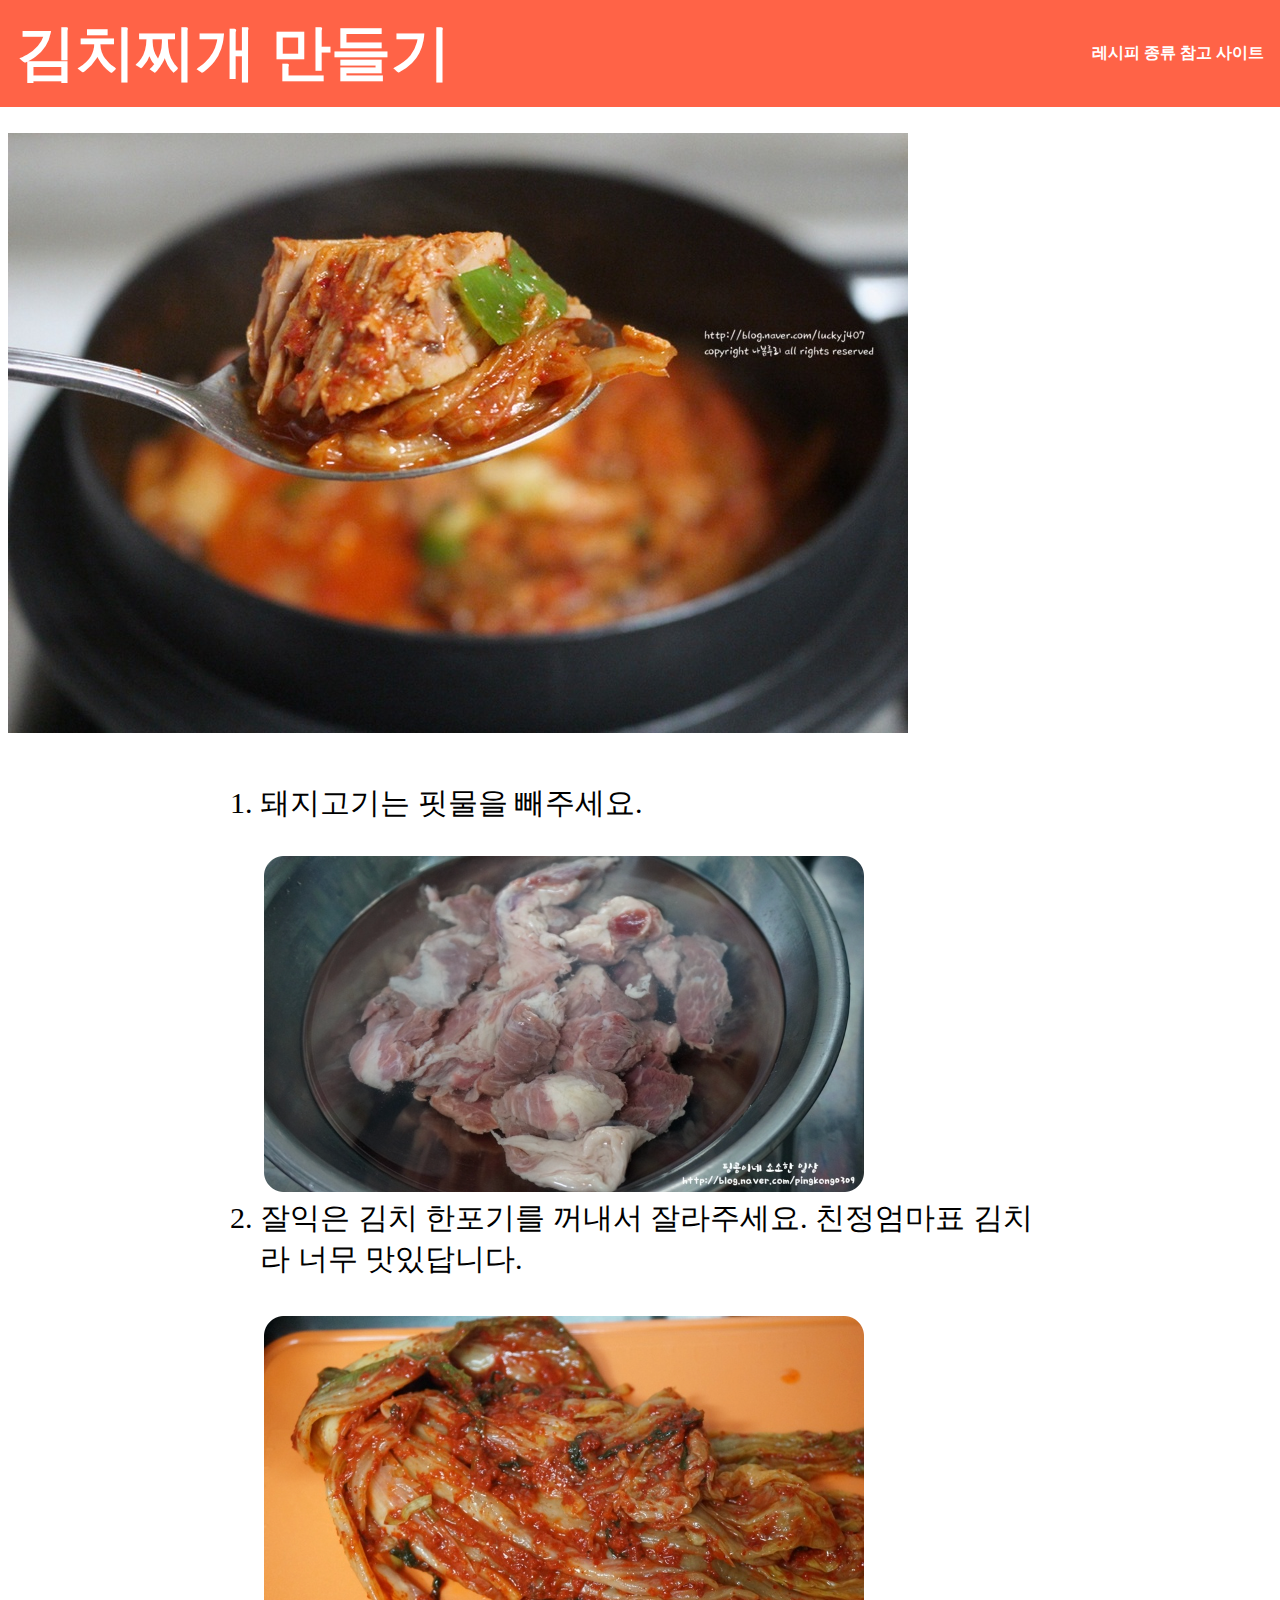
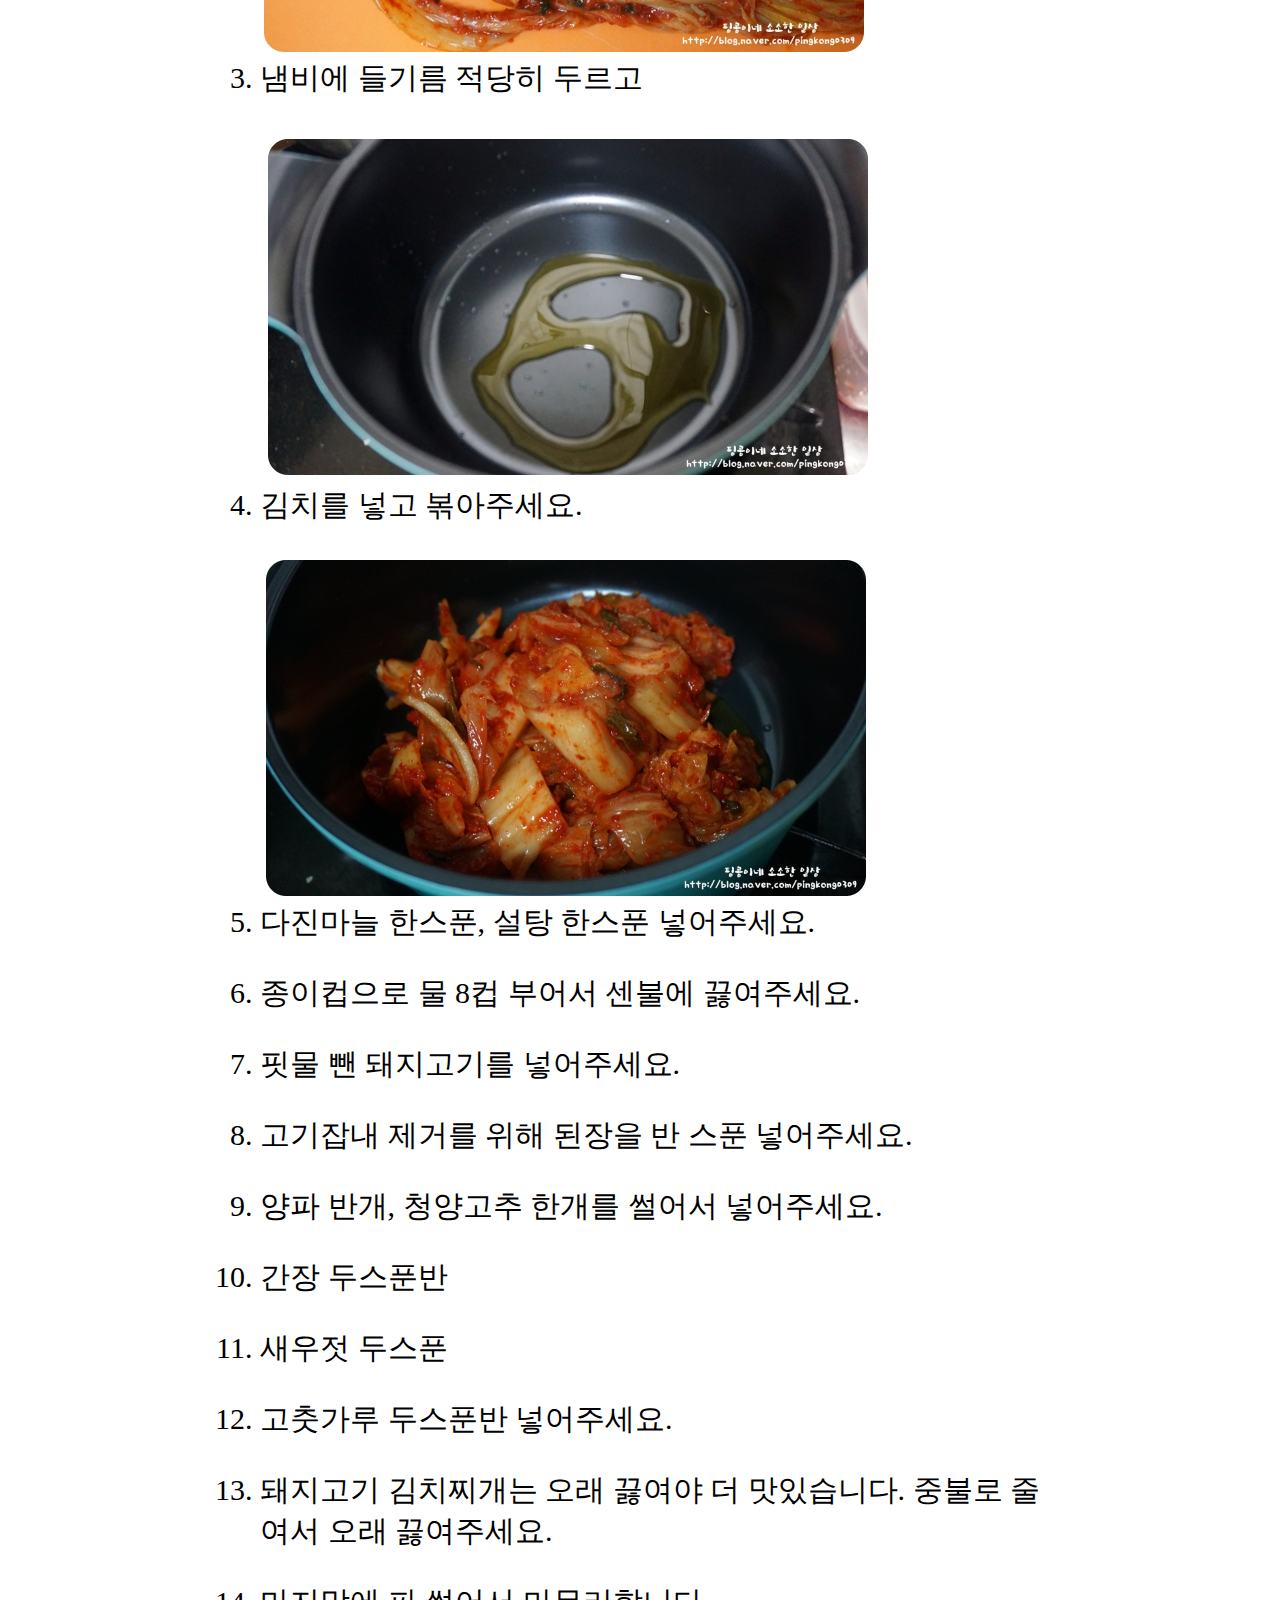
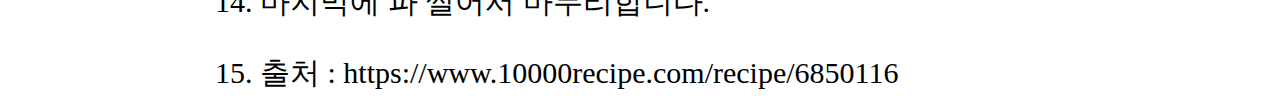
==== index.html @ 717fe8c5 "신영 커밋" ====
<!DOCTYPE html>
<html lang="en">
<head>
    <meta charset="UTF-8">
    <meta http-equiv="X-UA-Compatible" content="IE=edge">
    <meta name="viewport" content="width=device-width, initial-scale=1.0">
    <title>Recipe</title>
    <link rel="stylesheet" href="style.css">
</head>
<body>
    <header>
        <h1>김치찌개 만들기</h1>
        <nav>
            <span>레시피</span>
            <span>종류</span>
            <span>참고 사이트</span>
        </nav>
    </header>
    <div class="wrap">
        <img src="gimci.jpeg" alt="" class="gimch">
        <!--
            <p>
            1. 돼지고기는 핏물을 빼주세요.<br>
            2. 잘익은 김치 한포기를 꺼내서 잘라주세요. 친정엄마표 김치라 너무 맛있답니다.<br>
            3. 냄비에 들기름 적당히 두르고 김치를 넣고 볶아주세요.<br>
            4. 다진마늘 한스푼, 설탕 한스푼 넣어주세요.<br>  --강문호 
            5. 종이컵으로 물 8컵 부어서 센 불에 끓여주세요. 원래는 쌀뜬물을 넣어줘야합니다.<br>
            6. 핏물을 뺀 돼지고기를 넣어주세요.<br>
            7. 고기잡내 제거를 위해 된장을 반스푼 넣어주세요.<br>
            8. 양파 반개, 청양고추 한 개를 썰어서 넣어주세요.<br>
            9. 간장 두스푼 반, 새우젓 두스푼, 고춧가루 두스푼 반을 넣어주세요.<br>
            10. 돼지고기 김치찌개는 오래 끓여야 더 맛있습니다. 중불로 줄여서 오래 끓여주세요.<br>
            11. 마지막으로 파를 썰어서 넣으면 마무리됩니다.<br> --권기훈
        </p>-->
        <ol class="list">
            <li> 돼지고기는 핏물을 빼주세요.
                <img src="1.png" alt="">
            </li>
            <li> 잘익은 김치 한포기를 꺼내서 잘라주세요. 친정엄마표 김치라 너무 맛있답니다.
                <img src="2.png" alt="">

            </li>
            <li> 냄비에 들기름 적당히 두르고 
                <img src="3.png" alt="">
            </li>
            <li> 김치를 넣고 볶아주세요.
                <img src="4.png" alt="">

            </li>
            <li>
                 다진마늘 한스푼, 설탕 한스푼 넣어주세요.
                 <img src="5.png" alt="">
            </li>
            <li>
                 종이컵으로 물 8컵 부어서 센불에 끓여주세요.
                 <img src="6.png" alt="">
            </li>
            <li>
                 핏물 뺀 돼지고기를 넣어주세요.
                 <img src="7.png" alt="">
            </li>
            <li>
                 고기잡내 제거를 위해 된장을 반 스푼 넣어주세요.
                 <img src="8.png" alt="">
            </li>
            <li>
                 양파 반개, 청양고추 한개를 썰어서 넣어주세요.
                 <img src="9.png" alt="">
            </li>
            <li>
                 간장 두스푼반
                <img src="10.png" alt="">
            </li>
            <li>
                 새우젓 두스푼
                 <img src="11.png" alt="">
            </li>
            <li>
                 고춧가루 두스푼반 넣어주세요.
                 <img src="12.png" alt="">
            </li>
            <li>
                 돼지고기 김치찌개는 오래 끓여야 더 맛있습니다. 중불로 줄여서 오래 끓여주세요.
                 <img src="13.png" alt="">
            </li>
            <li>
                 마지막에 파 썰어서 마무리합니다.
                 <img src="14.png" alt="">

            </li>
            <li> <span>출처 : </span>https://www.10000recipe.com/recipe/6850116</li>
        </ol>
    </div>

</body>
</html>
---- style.css ----
h1 {
    font-size: 60px;
}
.gimch {
    margin: 50px 0;
}
.list {
    width: 800px;
    margin: 0 auto;
    text-align: left;
    font-size: 30px;
}
.list li img {
    margin-top: 30px;
}
img {
    display: block;
}
header {  
    height: 75px;
    padding: 1rem;
    color: white;
    background: tomato;
    font-weight: bold;
    display: flex;
    justify-content: space-between;
    align-items: center;
    position: fixed;
    top: 0;
    /* width: 100% */
    left: 0;
    right: 0;
  }
.wrap {
    padding-top: 75px;
}
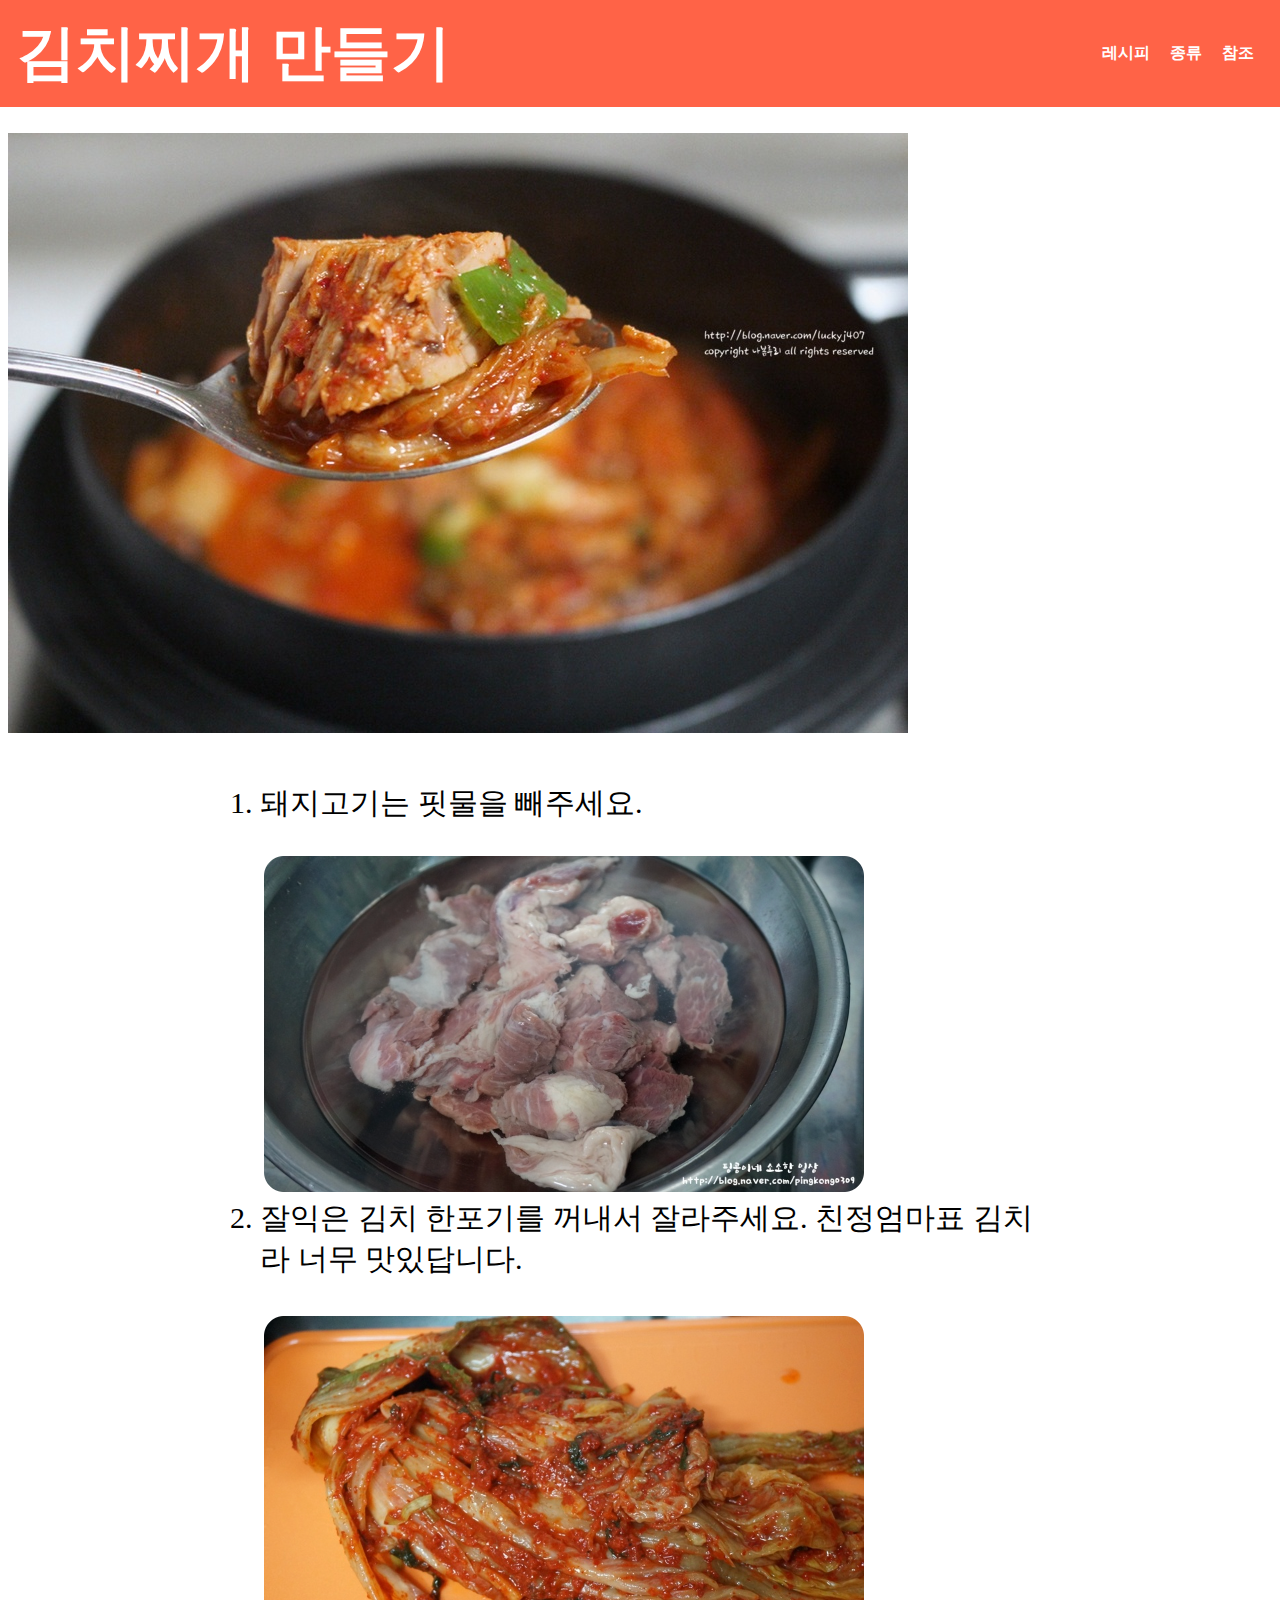
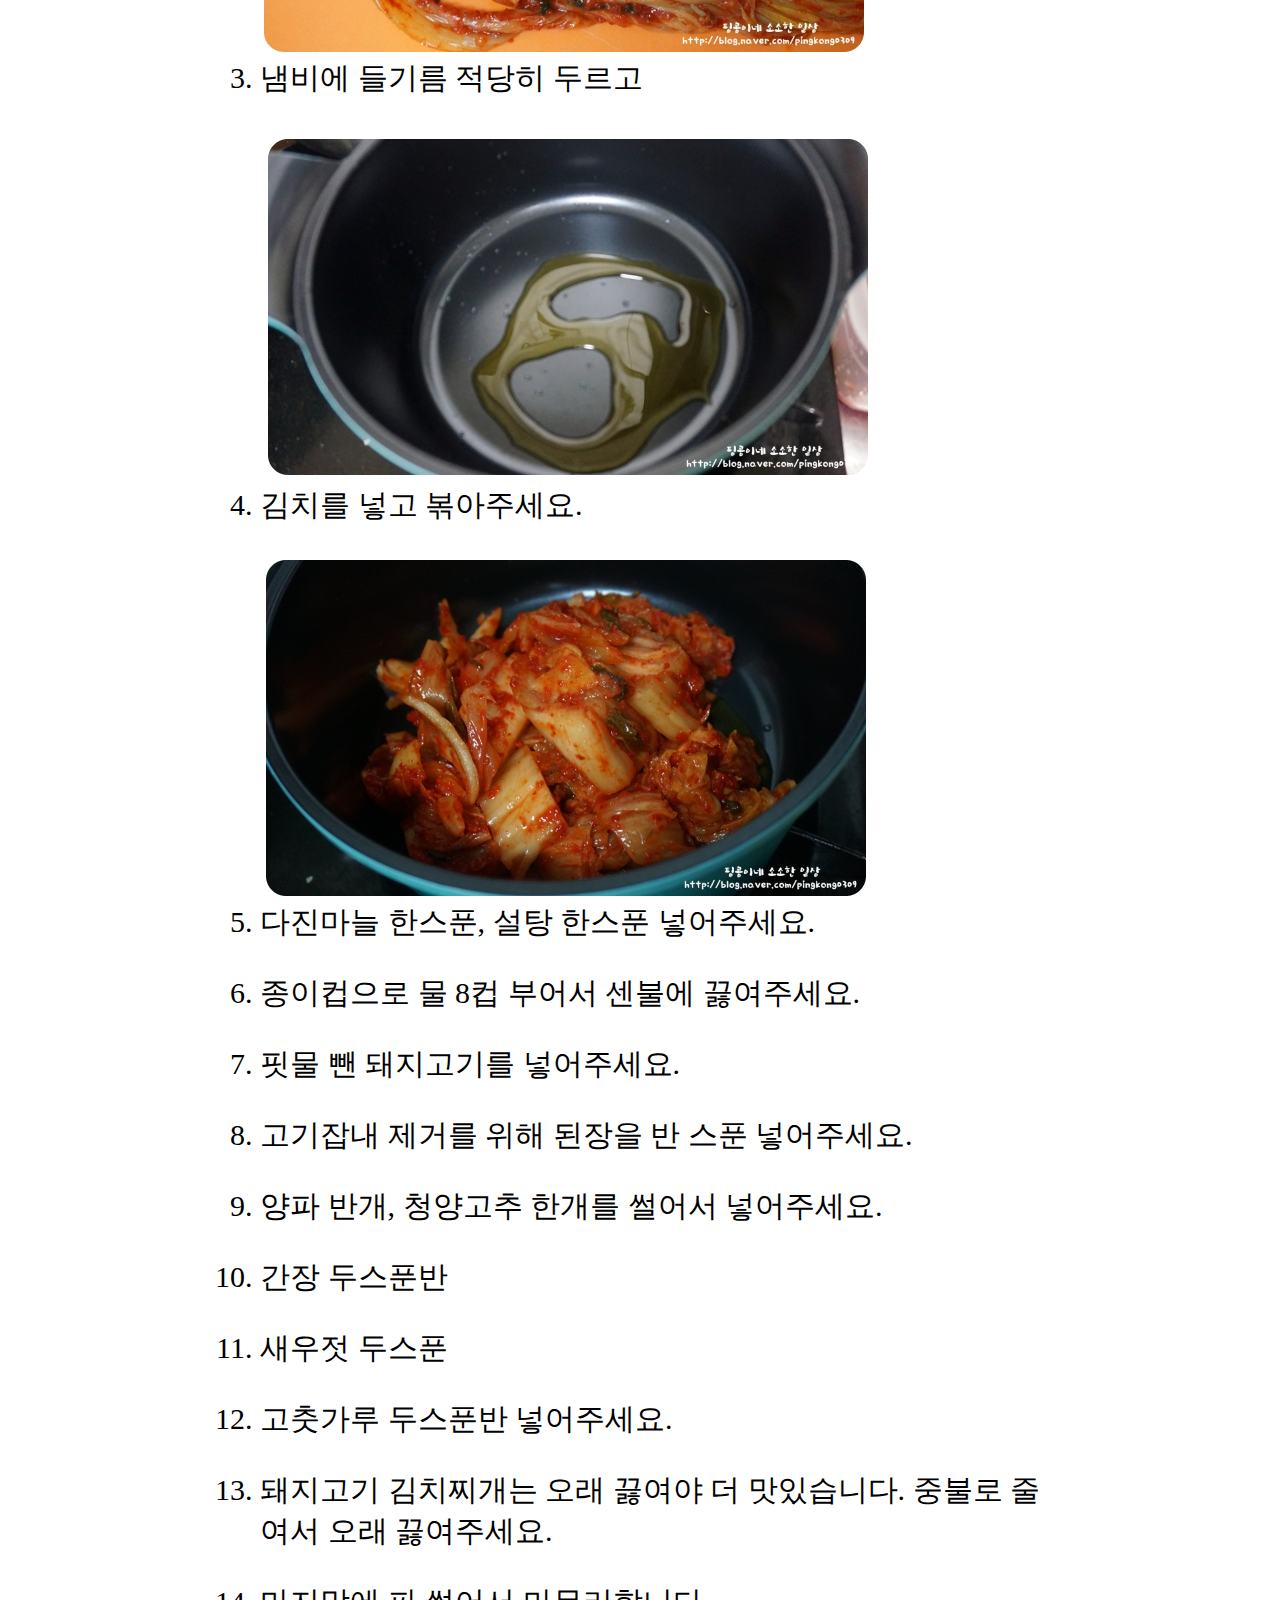
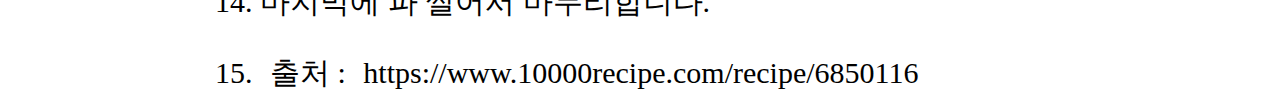
==== commit 8c718792: "Merge branch 'main' of https://github.com/kwonkihon/PowerRanzo" ====
--- a/index.html
+++ b/index.html
@@ -10,10 +10,10 @@
 <body>
     <header>
         <h1>김치찌개 만들기</h1>
-        <nav>
-            <span>레시피</span>
-            <span>종류</span>
-            <span>참고 사이트</span>
+        <nav class="navi">
+            <span><a href="recipe.html">레시피</a></span>
+            <span><a href="recipe.html">종류</a></span>
+            <span><a href="recipe.html">참조</a></span>
         </nav>
     </header>
     <div class="wrap">
--- a/style.css
+++ b/style.css
@@ -34,4 +34,17 @@
   }
 .wrap {
     padding-top: 75px;
-}+}
+
+.navi {
+    display: flex;
+    justify-content: space-between;
+}
+span {
+    padding: 10px;
+}
+a {
+    text-decoration: none;
+    color: white;
+}
+
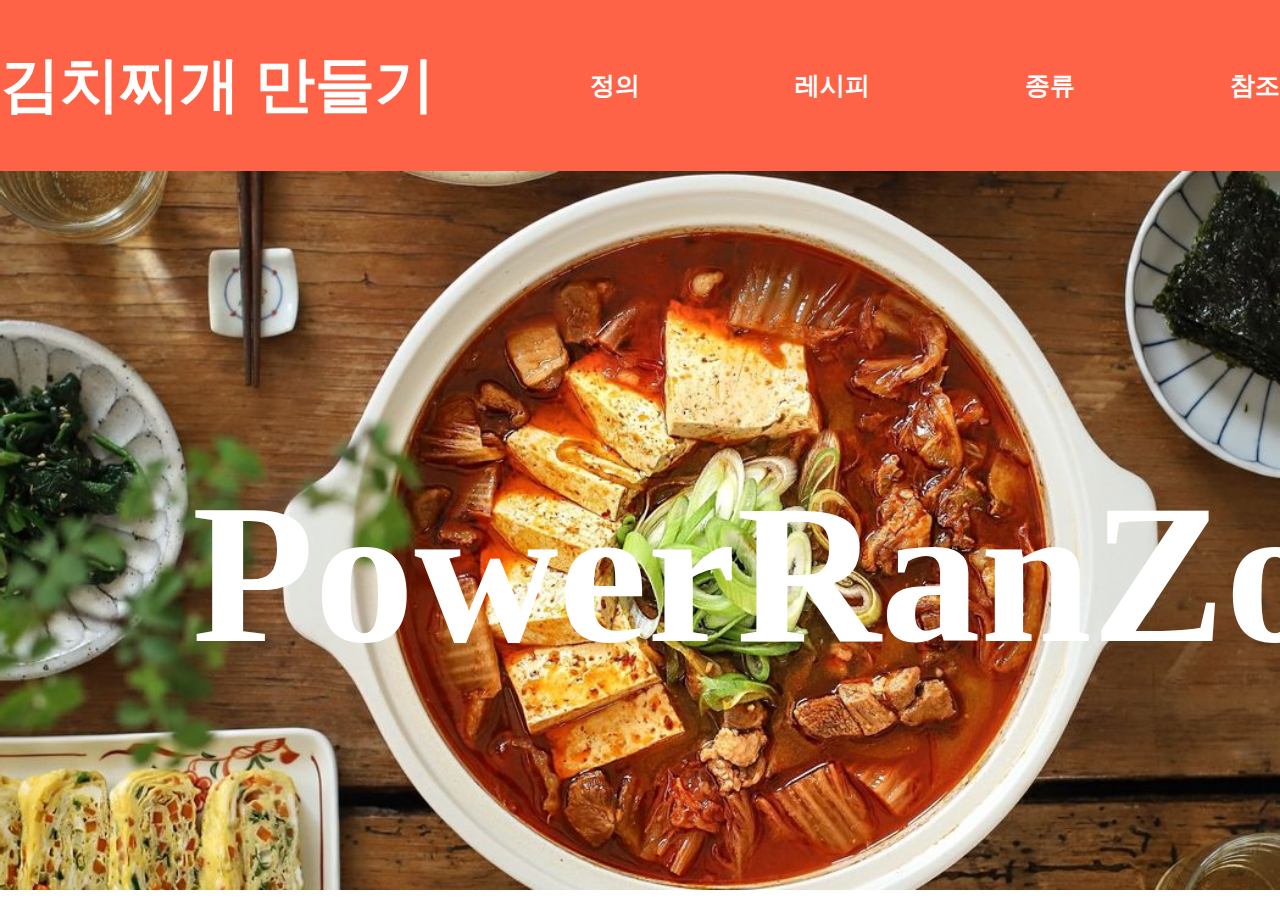
==== commit f8f65248: "강문호 commit 2" ====
--- a/index.html
+++ b/index.html
@@ -9,87 +9,17 @@
 </head>
 <body>
     <header>
-        <h1>김치찌개 만들기</h1>
-        <nav class="navi">
+        <nav>
+            <h1><a href="index.html">김치찌개 만들기</a></h1>
+            <span><a href="about.html">정의</a></span>
             <span><a href="recipe.html">레시피</a></span>
-            <span><a href="recipe.html">종류</a></span>
+            <span><a href="variety.html">종류</a></span>
             <span><a href="recipe.html">참조</a></span>
         </nav>
     </header>
-    <div class="wrap">
+    <div class="banner">
         <img src="gimci.jpeg" alt="" class="gimch">
-        <!--
-            <p>
-            1. 돼지고기는 핏물을 빼주세요.<br>
-            2. 잘익은 김치 한포기를 꺼내서 잘라주세요. 친정엄마표 김치라 너무 맛있답니다.<br>
-            3. 냄비에 들기름 적당히 두르고 김치를 넣고 볶아주세요.<br>
-            4. 다진마늘 한스푼, 설탕 한스푼 넣어주세요.<br>  --강문호 
-            5. 종이컵으로 물 8컵 부어서 센 불에 끓여주세요. 원래는 쌀뜬물을 넣어줘야합니다.<br>
-            6. 핏물을 뺀 돼지고기를 넣어주세요.<br>
-            7. 고기잡내 제거를 위해 된장을 반스푼 넣어주세요.<br>
-            8. 양파 반개, 청양고추 한 개를 썰어서 넣어주세요.<br>
-            9. 간장 두스푼 반, 새우젓 두스푼, 고춧가루 두스푼 반을 넣어주세요.<br>
-            10. 돼지고기 김치찌개는 오래 끓여야 더 맛있습니다. 중불로 줄여서 오래 끓여주세요.<br>
-            11. 마지막으로 파를 썰어서 넣으면 마무리됩니다.<br> --권기훈
-        </p>-->
-        <ol class="list">
-            <li> 돼지고기는 핏물을 빼주세요.
-                <img src="1.png" alt="">
-            </li>
-            <li> 잘익은 김치 한포기를 꺼내서 잘라주세요. 친정엄마표 김치라 너무 맛있답니다.
-                <img src="2.png" alt="">
-
-            </li>
-            <li> 냄비에 들기름 적당히 두르고 
-                <img src="3.png" alt="">
-            </li>
-            <li> 김치를 넣고 볶아주세요.
-                <img src="4.png" alt="">
-
-            </li>
-            <li>
-                 다진마늘 한스푼, 설탕 한스푼 넣어주세요.
-                 <img src="5.png" alt="">
-            </li>
-            <li>
-                 종이컵으로 물 8컵 부어서 센불에 끓여주세요.
-                 <img src="6.png" alt="">
-            </li>
-            <li>
-                 핏물 뺀 돼지고기를 넣어주세요.
-                 <img src="7.png" alt="">
-            </li>
-            <li>
-                 고기잡내 제거를 위해 된장을 반 스푼 넣어주세요.
-                 <img src="8.png" alt="">
-            </li>
-            <li>
-                 양파 반개, 청양고추 한개를 썰어서 넣어주세요.
-                 <img src="9.png" alt="">
-            </li>
-            <li>
-                 간장 두스푼반
-                <img src="10.png" alt="">
-            </li>
-            <li>
-                 새우젓 두스푼
-                 <img src="11.png" alt="">
-            </li>
-            <li>
-                 고춧가루 두스푼반 넣어주세요.
-                 <img src="12.png" alt="">
-            </li>
-            <li>
-                 돼지고기 김치찌개는 오래 끓여야 더 맛있습니다. 중불로 줄여서 오래 끓여주세요.
-                 <img src="13.png" alt="">
-            </li>
-            <li>
-                 마지막에 파 썰어서 마무리합니다.
-                 <img src="14.png" alt="">
-
-            </li>
-            <li> <span>출처 : </span>https://www.10000recipe.com/recipe/6850116</li>
-        </ol>
+        <h2>PowerRanZo</h2>
     </div>
 
 </body>
--- a/style.css
+++ b/style.css
@@ -1,50 +1,84 @@
+*{
+    margin: 0;
+    padding: 0;
+}
+h1 {
+    font-size: 3.75rem;
+}
+header {  
+    background: tomato;
+    font-weight: bold;
+    display: flex;
+    width: 100%;
+}
+nav {
+    width: 1400px;
+    margin: 0 auto;
+    text-align: center;
+    display: flex;
+    justify-content: space-between;
+    line-height: 171px;
+}
+nav span {
+    font-size: 25px;
+}
 
-h1 {
-    font-size: 60px;
-}
-.gimch {
-    margin: 50px 0;
-}
 .list {
-    width: 800px;
-    margin: 0 auto;
+    width: 50rem;
+    margin: 50px auto;
     text-align: left;
-    font-size: 30px;
+    font-size: 1.875rem;
 }
 .list li img {
-    margin-top: 30px;
+    margin-top: 1.875rem;
 }
 img {
     display: block;
 }
-header {  
-    height: 75px;
-    padding: 1rem;
-    color: white;
-    background: tomato;
-    font-weight: bold;
-    display: flex;
-    justify-content: space-between;
-    align-items: center;
-    position: fixed;
-    top: 0;
-    /* width: 100% */
-    left: 0;
-    right: 0;
-  }
+
 .wrap {
-    padding-top: 75px;
+    padding: 75px 0;
+    width: 75rem;
+    margin: 0 auto;
+}
+.wrap li{
+    margin-top: 80px;
+}
+.wrap li img{
+    width: 42.9375rem;
+    height: 396;
 }
 
-.navi {
-    display: flex;
-    justify-content: space-between;
-}
-span {
-    padding: 10px;
-}
 a {
     text-decoration: none;
     color: white;
 }
 
+.pad {
+    list-style: none;
+}
+
+.var {
+    list-style: none;
+}
+
+.font {
+    font-size: 20px;
+}
+
+
+/*    banner    */
+.banner {
+    position: relative;
+}
+.gimch {
+    width: 100%;
+}
+.banner h2 {
+    position: absolute;
+    top: 40%;
+    left: 15%;
+    font-size: 200px;
+    color: white;
+}
+/*    banner    */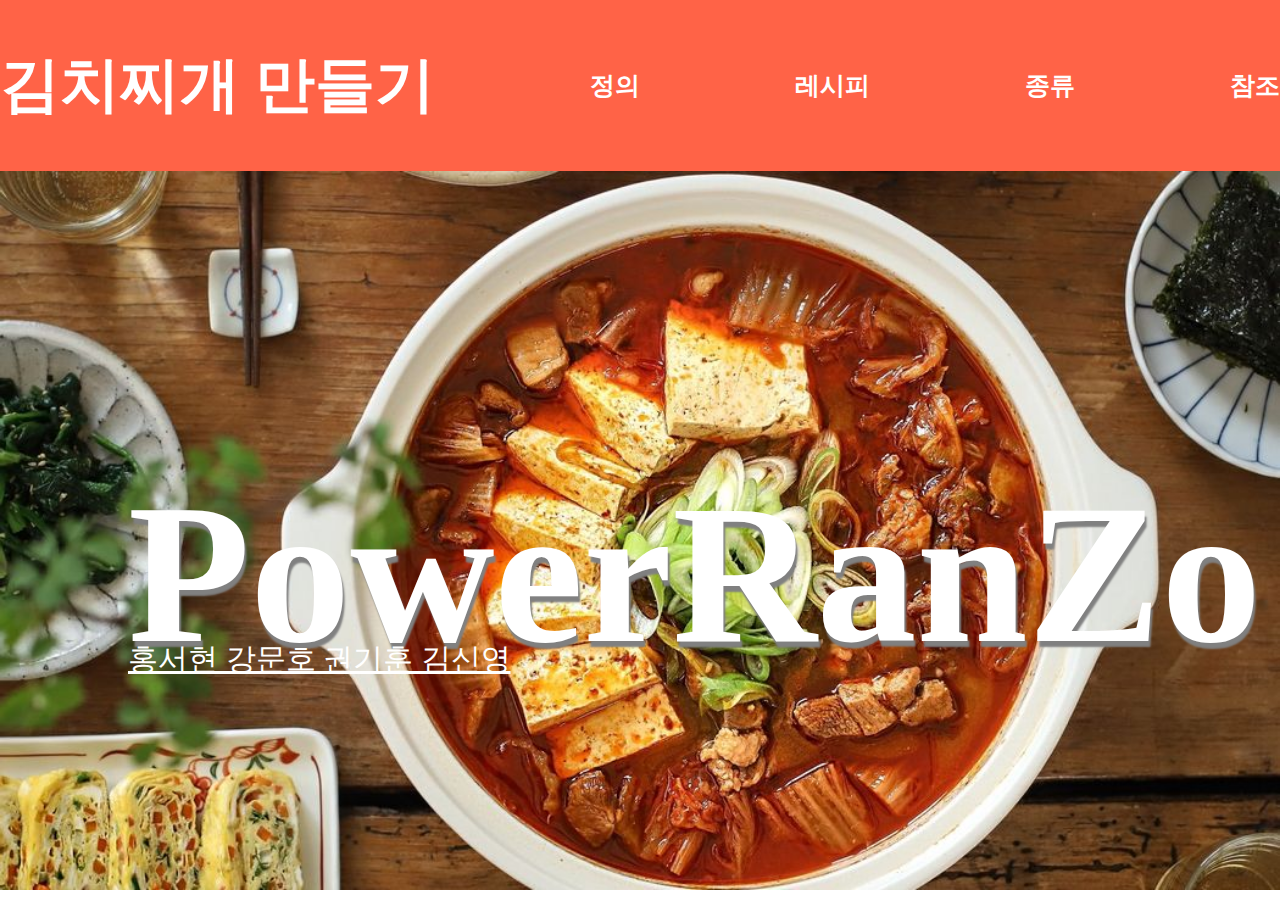
==== commit 1a12ab48: "강문호 commit3" ====
--- a/index.html
+++ b/index.html
@@ -20,6 +20,7 @@
     <div class="banner">
         <img src="gimci.jpeg" alt="" class="gimch">
         <h2>PowerRanZo</h2>
+        <span>홍서현 강문호 권기훈 김신영</span>
     </div>
 
 </body>
--- a/style.css
+++ b/style.css
@@ -77,8 +77,19 @@
 .banner h2 {
     position: absolute;
     top: 40%;
-    left: 15%;
+    left: 10%;
     font-size: 200px;
     color: white;
+    text-shadow: 2px 6px 2px gray; 
+}
+.banner span {
+    position: absolute;
+    top: 65%;
+    left: 10%;
+    font-size: 30px;
+    color: white;
+    text-decoration: underline;
+    /* text-shadow: 2px 2px 2px gray;  */
+
 }
 /*    banner    */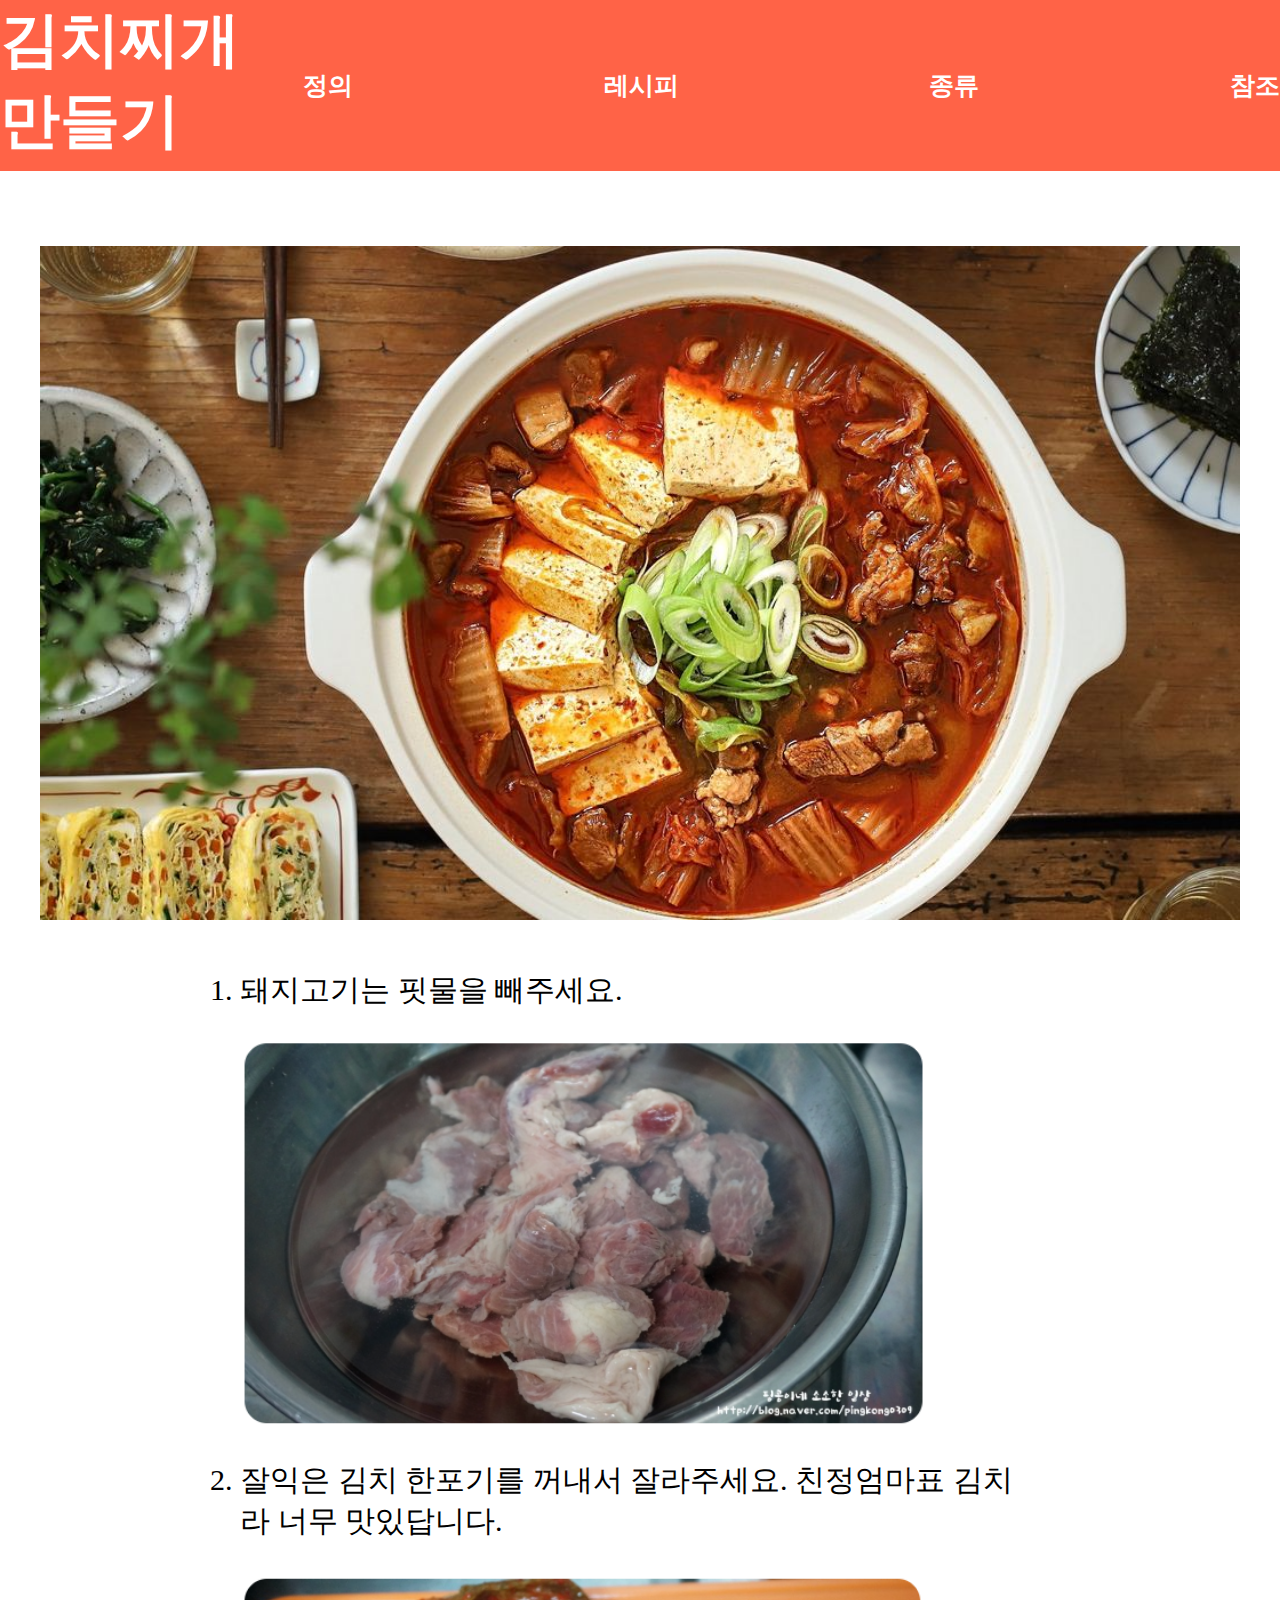
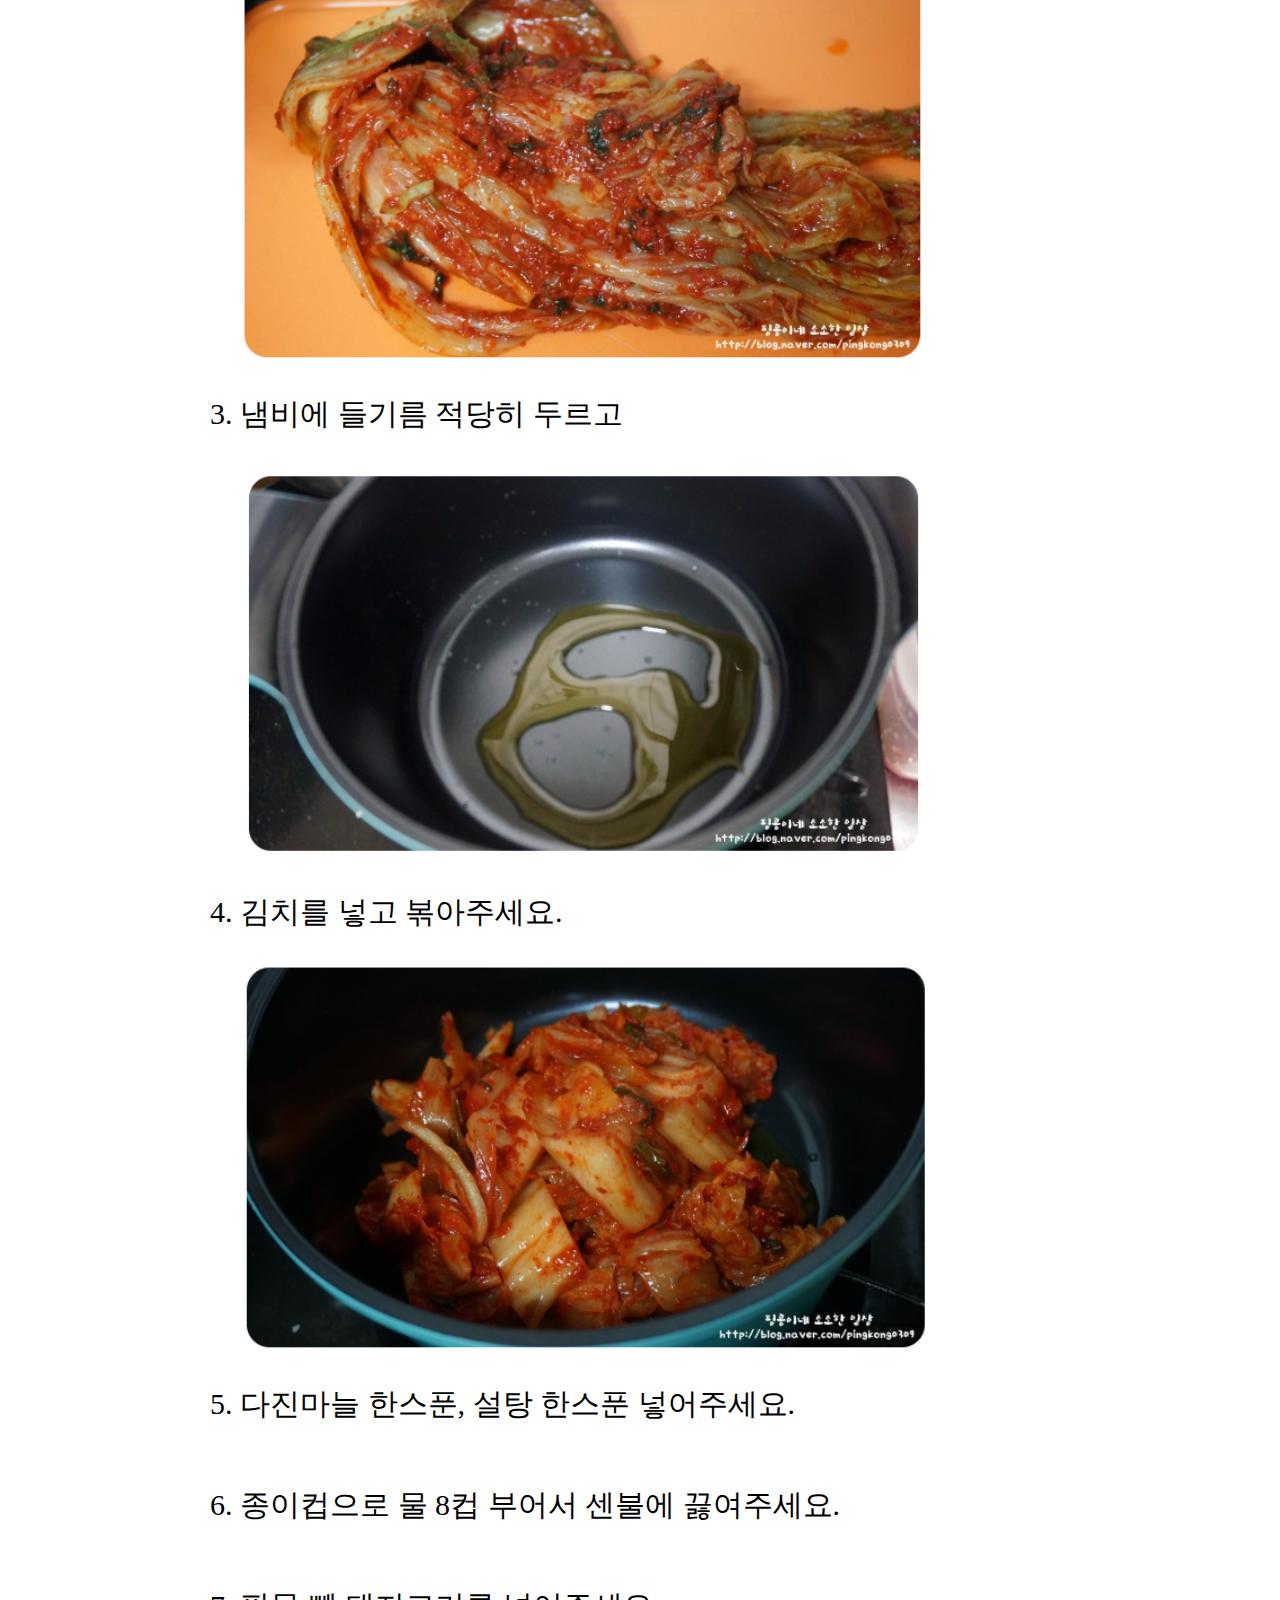
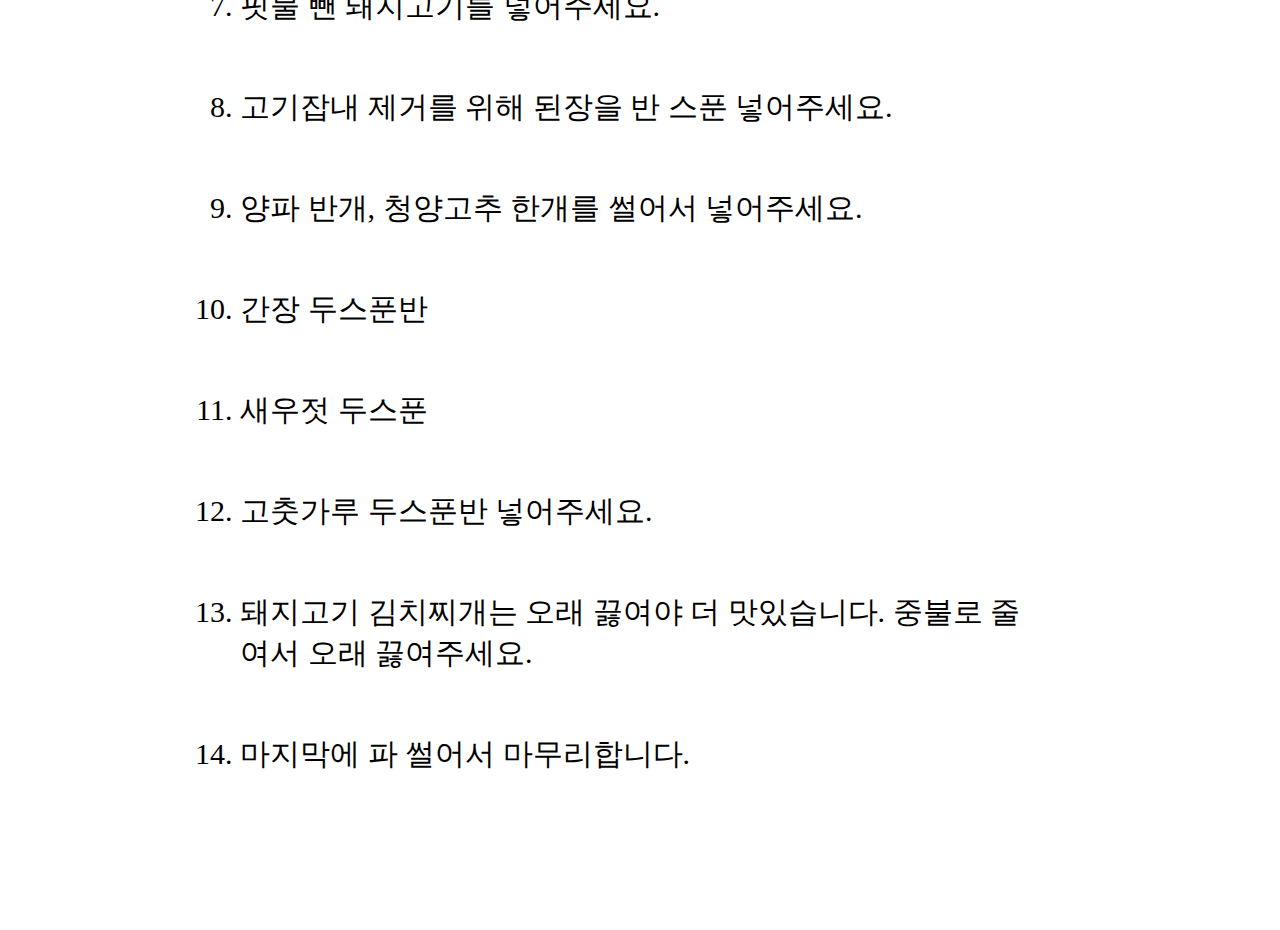
==== commit cc79e10f: "김신영 강문호 레츠고" ====
--- a/index.html
+++ b/index.html
@@ -9,18 +9,88 @@
 </head>
 <body>
     <header>
-        <nav>
-            <h1><a href="index.html">김치찌개 만들기</a></h1>
+        <h1><a href="index.html">김치찌개 만들기</a></h1>
+        <nav class="navi">
             <span><a href="about.html">정의</a></span>
             <span><a href="recipe.html">레시피</a></span>
             <span><a href="variety.html">종류</a></span>
-            <span><a href="recipe.html">참조</a></span>
+            <span><a href="chamjo.html">참조</a></span>
         </nav>
     </header>
-    <div class="banner">
+    <div class="wrap">
         <img src="gimci.jpeg" alt="" class="gimch">
-        <h2>PowerRanZo</h2>
-        <span>홍서현 강문호 권기훈 김신영</span>
+        <!--
+            <p>
+            1. 돼지고기는 핏물을 빼주세요.<br>
+            2. 잘익은 김치 한포기를 꺼내서 잘라주세요. 친정엄마표 김치라 너무 맛있답니다.<br>
+            3. 냄비에 들기름 적당히 두르고 김치를 넣고 볶아주세요.<br>
+            4. 다진마늘 한스푼, 설탕 한스푼 넣어주세요.<br>  --강문호 
+            5. 종이컵으로 물 8컵 부어서 센 불에 끓여주세요. 원래는 쌀뜬물을 넣어줘야합니다.<br>
+            6. 핏물을 뺀 돼지고기를 넣어주세요.<br>
+            7. 고기잡내 제거를 위해 된장을 반스푼 넣어주세요.<br>
+            8. 양파 반개, 청양고추 한 개를 썰어서 넣어주세요.<br>
+            9. 간장 두스푼 반, 새우젓 두스푼, 고춧가루 두스푼 반을 넣어주세요.<br>
+            10. 돼지고기 김치찌개는 오래 끓여야 더 맛있습니다. 중불로 줄여서 오래 끓여주세요.<br>
+            11. 마지막으로 파를 썰어서 넣으면 마무리됩니다.<br> --권기훈
+        </p>-->
+        <ol class="list">
+            <li> 돼지고기는 핏물을 빼주세요.
+                <img src="1.png" alt="">
+            </li>
+            <li> 잘익은 김치 한포기를 꺼내서 잘라주세요. 친정엄마표 김치라 너무 맛있답니다.
+                <img src="2.png" alt="">
+
+            </li>
+            <li> 냄비에 들기름 적당히 두르고 
+                <img src="3.png" alt="">
+            </li>
+            <li> 김치를 넣고 볶아주세요.
+                <img src="4.png" alt="">
+
+            </li>
+            <li>
+                 다진마늘 한스푼, 설탕 한스푼 넣어주세요.
+                 <img src="5.png" alt="">
+            </li>
+            <li>
+                 종이컵으로 물 8컵 부어서 센불에 끓여주세요.
+                 <img src="6.png" alt="">
+            </li>
+            <li>
+                 핏물 뺀 돼지고기를 넣어주세요.
+                 <img src="7.png" alt="">
+            </li>
+            <li>
+                 고기잡내 제거를 위해 된장을 반 스푼 넣어주세요.
+                 <img src="8.png" alt="">
+            </li>
+            <li>
+                 양파 반개, 청양고추 한개를 썰어서 넣어주세요.
+                 <img src="9.png" alt="">
+            </li>
+            <li>
+                 간장 두스푼반
+                <img src="10.png" alt="">
+            </li>
+            <li>
+                 새우젓 두스푼
+                 <img src="11.png" alt="">
+            </li>
+            <li>
+                 고춧가루 두스푼반 넣어주세요.
+                 <img src="12.png" alt="">
+            </li>
+            <li>
+                 돼지고기 김치찌개는 오래 끓여야 더 맛있습니다. 중불로 줄여서 오래 끓여주세요.
+                 <img src="13.png" alt="">
+            </li>
+            <li>
+                 마지막에 파 썰어서 마무리합니다.
+                 <img src="14.png" alt="">
+
+            </li>
+            
+        </ol>
     </div>
 
 </body>
--- a/style.css
+++ b/style.css
@@ -22,7 +22,10 @@
 nav span {
     font-size: 25px;
 }
-
+.gimch {
+    width: 100%;
+    /* margin: 0 auto; */
+}
 .list {
     width: 50rem;
     margin: 50px auto;
@@ -42,7 +45,7 @@
     margin: 0 auto;
 }
 .wrap li{
-    margin-top: 80px;
+    margin-top: 30px;
 }
 .wrap li img{
     width: 42.9375rem;
@@ -54,42 +57,30 @@
     color: white;
 }
 
-.pad {
-    list-style: none;
+section a{
+    color: black;
+    font-size: 20px;
 }
-
-.var {
-    list-style: none;
+section{
+    /* display: flex; */
+    width: 1200px;
+    margin: 0 auto;
 }
-
-.font {
+section article{
+    width: 400px;
+    margin: 0 auto;
+    text-align: center;
+    margin-bottom: 50px;
+}
+section article img{
+    width: 300px;
+    margin-left: 50px;
+}
+section article span{
+    margin: 10px 0;
+    display: block;
     font-size: 20px;
 }
 
 
-/*    banner    */
-.banner {
-    position: relative;
-}
-.gimch {
-    width: 100%;
-}
-.banner h2 {
-    position: absolute;
-    top: 40%;
-    left: 10%;
-    font-size: 200px;
-    color: white;
-    text-shadow: 2px 6px 2px gray; 
-}
-.banner span {
-    position: absolute;
-    top: 65%;
-    left: 10%;
-    font-size: 30px;
-    color: white;
-    text-decoration: underline;
-    /* text-shadow: 2px 2px 2px gray;  */
 
-}
-/*    banner    */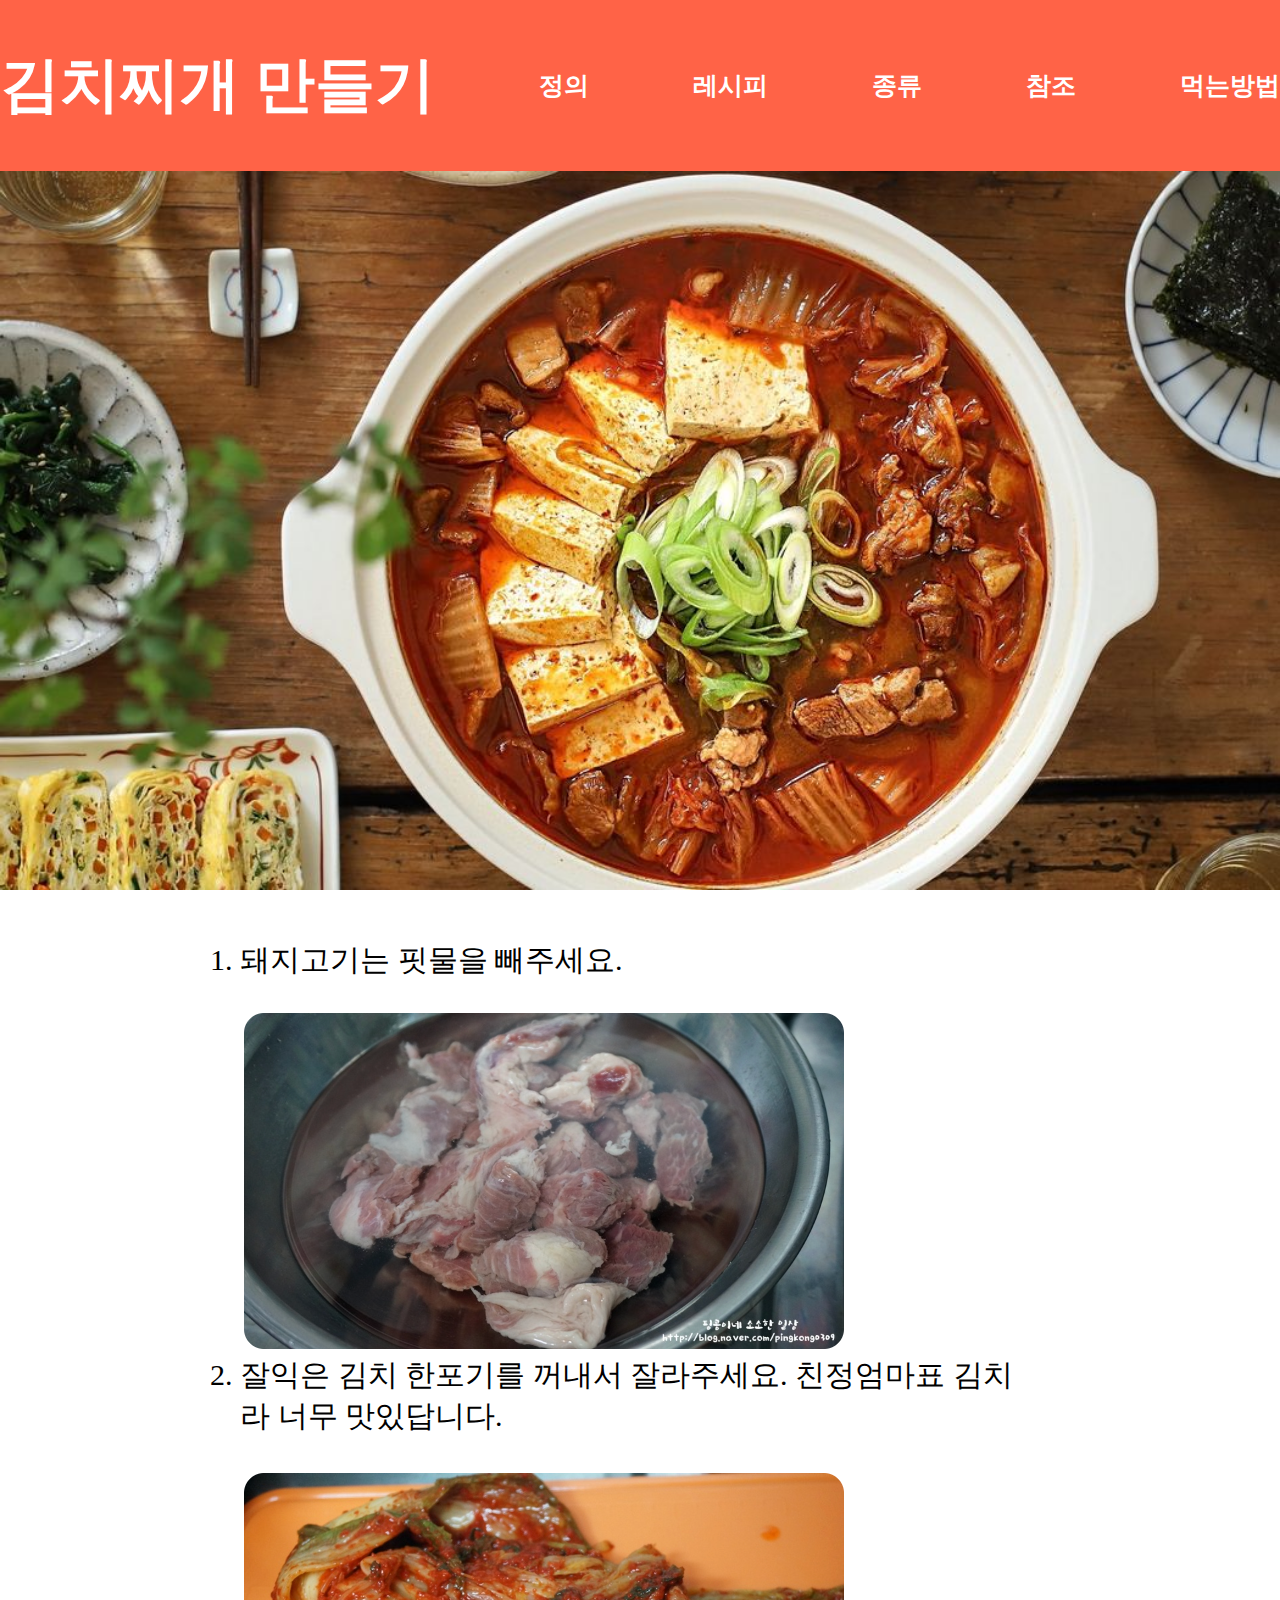
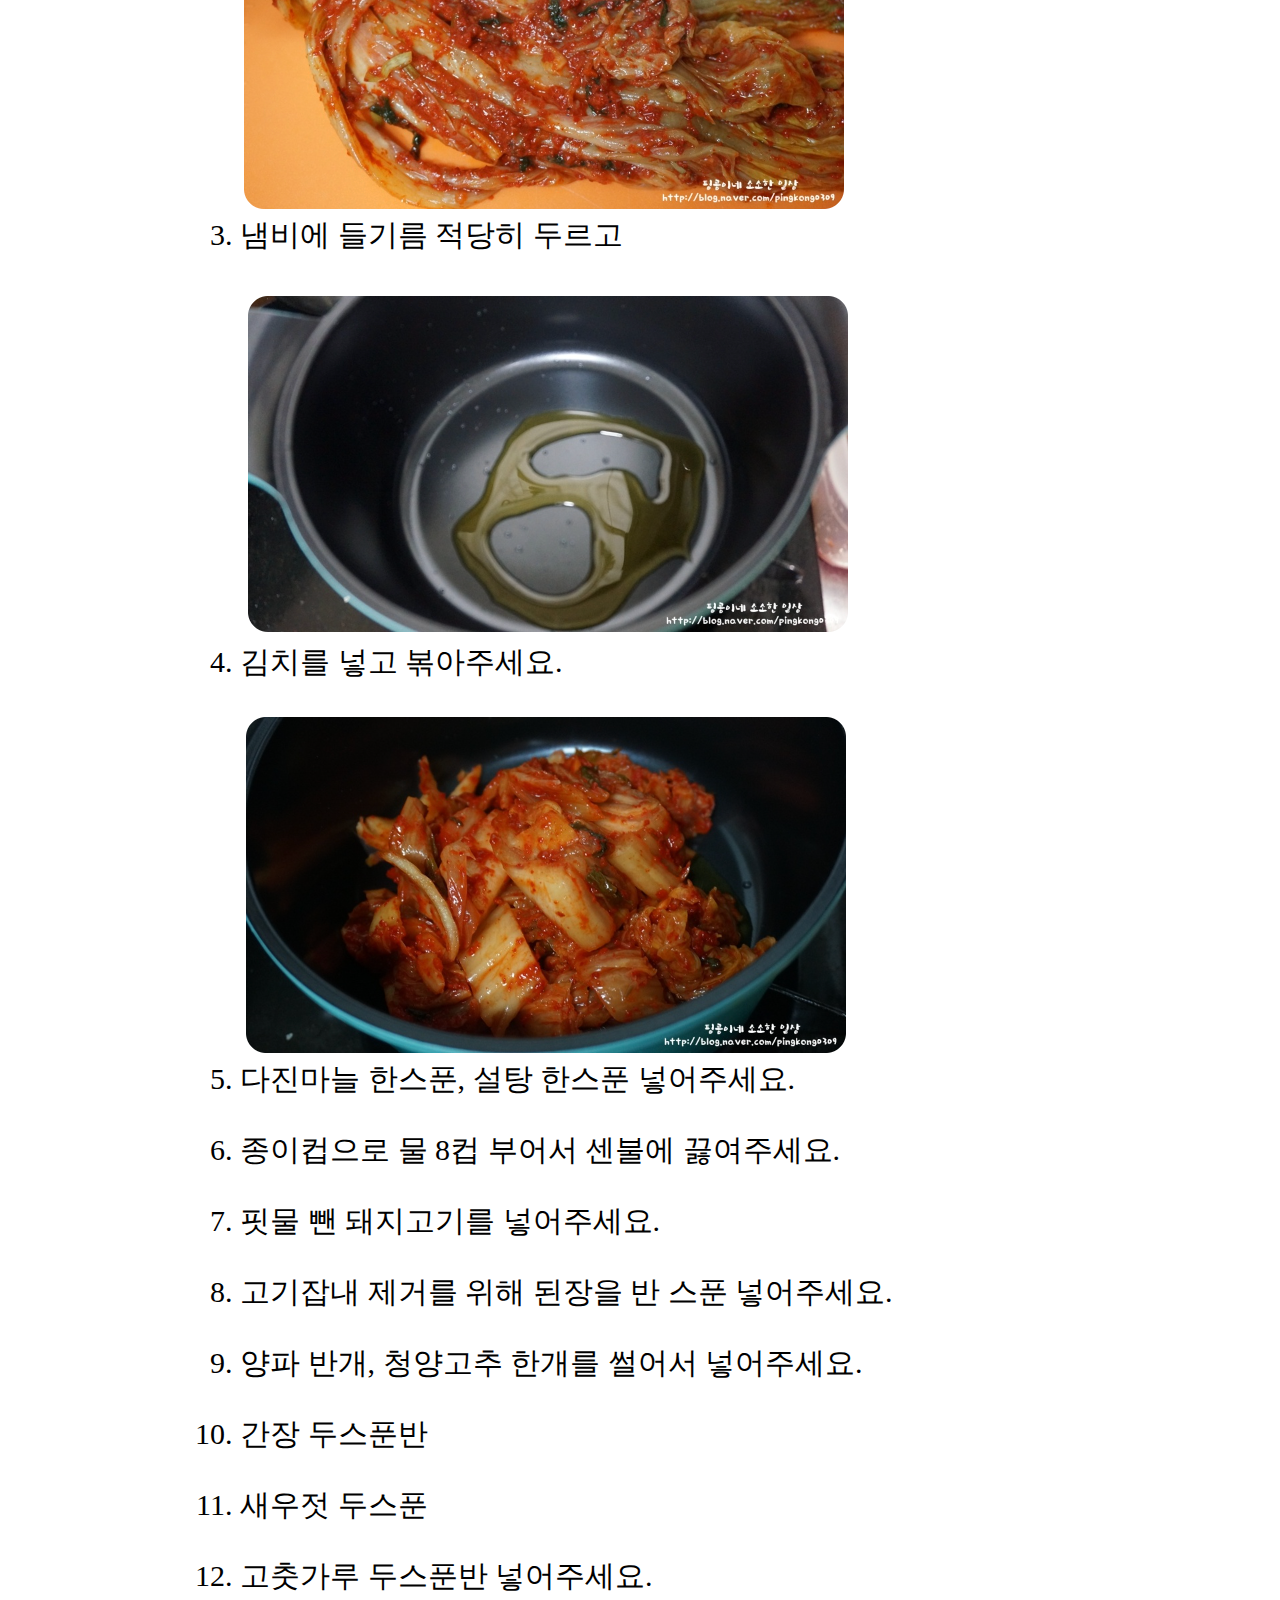
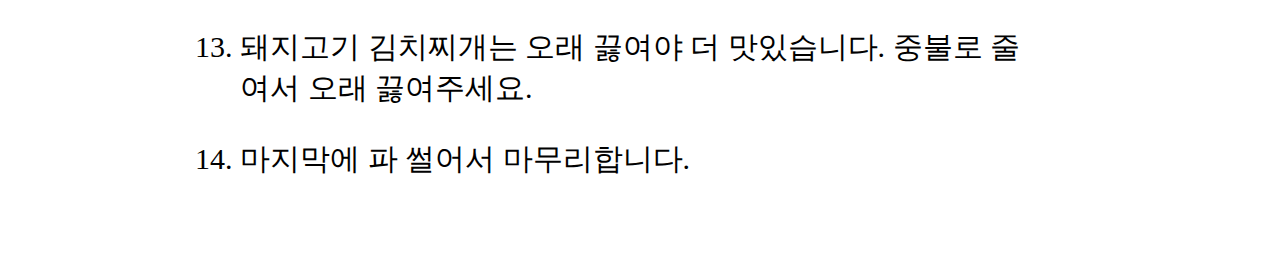
==== commit 99c556be: "Merge branch 'main' of https://github.com/kwonkihon/PowerRanzo" ====
--- a/index.html
+++ b/index.html
@@ -9,15 +9,18 @@
 </head>
 <body>
     <header>
-        <h1><a href="index.html">김치찌개 만들기</a></h1>
-        <nav class="navi">
+        <nav>
+            <h1><a href="index.html">김치찌개 만들기</a></h1>
             <span><a href="about.html">정의</a></span>
             <span><a href="recipe.html">레시피</a></span>
             <span><a href="variety.html">종류</a></span>
             <span><a href="chamjo.html">참조</a></span>
+            <span><a href="eat.html">먹는방법</a></span>
+            
+
         </nav>
     </header>
-    <div class="wrap">
+    <div class="banner">
         <img src="gimci.jpeg" alt="" class="gimch">
         <!--
             <p>
--- a/style.css
+++ b/style.css
@@ -22,10 +22,7 @@
 nav span {
     font-size: 25px;
 }
-.gimch {
-    width: 100%;
-    /* margin: 0 auto; */
-}
+
 .list {
     width: 50rem;
     margin: 50px auto;
@@ -34,6 +31,9 @@
 }
 .list li img {
     margin-top: 1.875rem;
+}
+.var li img {
+    margin-top: 1.875rem;    
 }
 img {
     display: block;
@@ -45,7 +45,7 @@
     margin: 0 auto;
 }
 .wrap li{
-    margin-top: 30px;
+    margin-top: 80px;
 }
 .wrap li img{
     width: 42.9375rem;
@@ -79,8 +79,47 @@
 section article span{
     margin: 10px 0;
     display: block;
+}
+
+.pad {
+    list-style: none;
+}
+
+.var {
+    list-style: none;
+}
+
+.font {
     font-size: 20px;
 }
 
 
 
+
+/*    banner    */
+.banner {
+    position: relative;
+}
+.gimch {
+    width: 100%;
+}
+.banner h2 {
+    position: absolute;
+    top: 40%;
+    left: 10%;
+    font-size: 200px;
+    color: white;
+    text-shadow: 2px 6px 2px gray; 
+}
+.banner span {
+    position: absolute;
+    top: 65%;
+    left: 10%;
+    font-size: 30px;
+    color: white;
+    text-decoration: underline;
+    /* text-shadow: 2px 2px 2px gray;  */
+
+}
+/*    banner    */
+
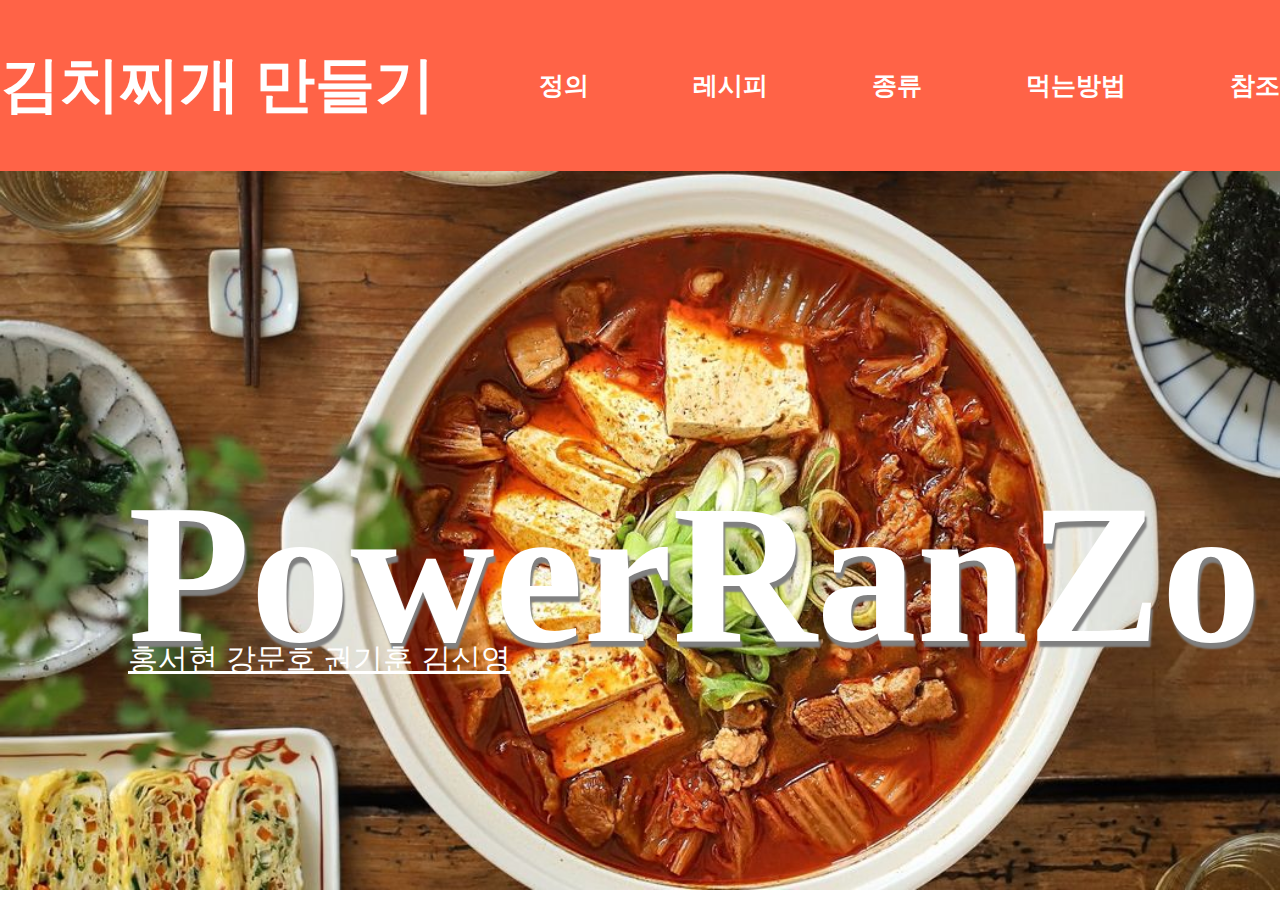
==== commit c4192af9: "최종 김신영 칸료" ====
--- a/index.html
+++ b/index.html
@@ -14,86 +14,14 @@
             <span><a href="about.html">정의</a></span>
             <span><a href="recipe.html">레시피</a></span>
             <span><a href="variety.html">종류</a></span>
-            <span><a href="chamjo.html">참조</a></span>
             <span><a href="eat.html">먹는방법</a></span>
-            
-
+            <span><a href="recipe.html">참조</a></span>
         </nav>
     </header>
     <div class="banner">
         <img src="gimci.jpeg" alt="" class="gimch">
-        <!--
-            <p>
-            1. 돼지고기는 핏물을 빼주세요.<br>
-            2. 잘익은 김치 한포기를 꺼내서 잘라주세요. 친정엄마표 김치라 너무 맛있답니다.<br>
-            3. 냄비에 들기름 적당히 두르고 김치를 넣고 볶아주세요.<br>
-            4. 다진마늘 한스푼, 설탕 한스푼 넣어주세요.<br>  --강문호 
-            5. 종이컵으로 물 8컵 부어서 센 불에 끓여주세요. 원래는 쌀뜬물을 넣어줘야합니다.<br>
-            6. 핏물을 뺀 돼지고기를 넣어주세요.<br>
-            7. 고기잡내 제거를 위해 된장을 반스푼 넣어주세요.<br>
-            8. 양파 반개, 청양고추 한 개를 썰어서 넣어주세요.<br>
-            9. 간장 두스푼 반, 새우젓 두스푼, 고춧가루 두스푼 반을 넣어주세요.<br>
-            10. 돼지고기 김치찌개는 오래 끓여야 더 맛있습니다. 중불로 줄여서 오래 끓여주세요.<br>
-            11. 마지막으로 파를 썰어서 넣으면 마무리됩니다.<br> --권기훈
-        </p>-->
-        <ol class="list">
-            <li> 돼지고기는 핏물을 빼주세요.
-                <img src="1.png" alt="">
-            </li>
-            <li> 잘익은 김치 한포기를 꺼내서 잘라주세요. 친정엄마표 김치라 너무 맛있답니다.
-                <img src="2.png" alt="">
-
-            </li>
-            <li> 냄비에 들기름 적당히 두르고 
-                <img src="3.png" alt="">
-            </li>
-            <li> 김치를 넣고 볶아주세요.
-                <img src="4.png" alt="">
-
-            </li>
-            <li>
-                 다진마늘 한스푼, 설탕 한스푼 넣어주세요.
-                 <img src="5.png" alt="">
-            </li>
-            <li>
-                 종이컵으로 물 8컵 부어서 센불에 끓여주세요.
-                 <img src="6.png" alt="">
-            </li>
-            <li>
-                 핏물 뺀 돼지고기를 넣어주세요.
-                 <img src="7.png" alt="">
-            </li>
-            <li>
-                 고기잡내 제거를 위해 된장을 반 스푼 넣어주세요.
-                 <img src="8.png" alt="">
-            </li>
-            <li>
-                 양파 반개, 청양고추 한개를 썰어서 넣어주세요.
-                 <img src="9.png" alt="">
-            </li>
-            <li>
-                 간장 두스푼반
-                <img src="10.png" alt="">
-            </li>
-            <li>
-                 새우젓 두스푼
-                 <img src="11.png" alt="">
-            </li>
-            <li>
-                 고춧가루 두스푼반 넣어주세요.
-                 <img src="12.png" alt="">
-            </li>
-            <li>
-                 돼지고기 김치찌개는 오래 끓여야 더 맛있습니다. 중불로 줄여서 오래 끓여주세요.
-                 <img src="13.png" alt="">
-            </li>
-            <li>
-                 마지막에 파 썰어서 마무리합니다.
-                 <img src="14.png" alt="">
-
-            </li>
-            
-        </ol>
+        <h2>PowerRanZo</h2>
+        <span>홍서현 강문호 권기훈 김신영</span>
     </div>
 
 </body>
